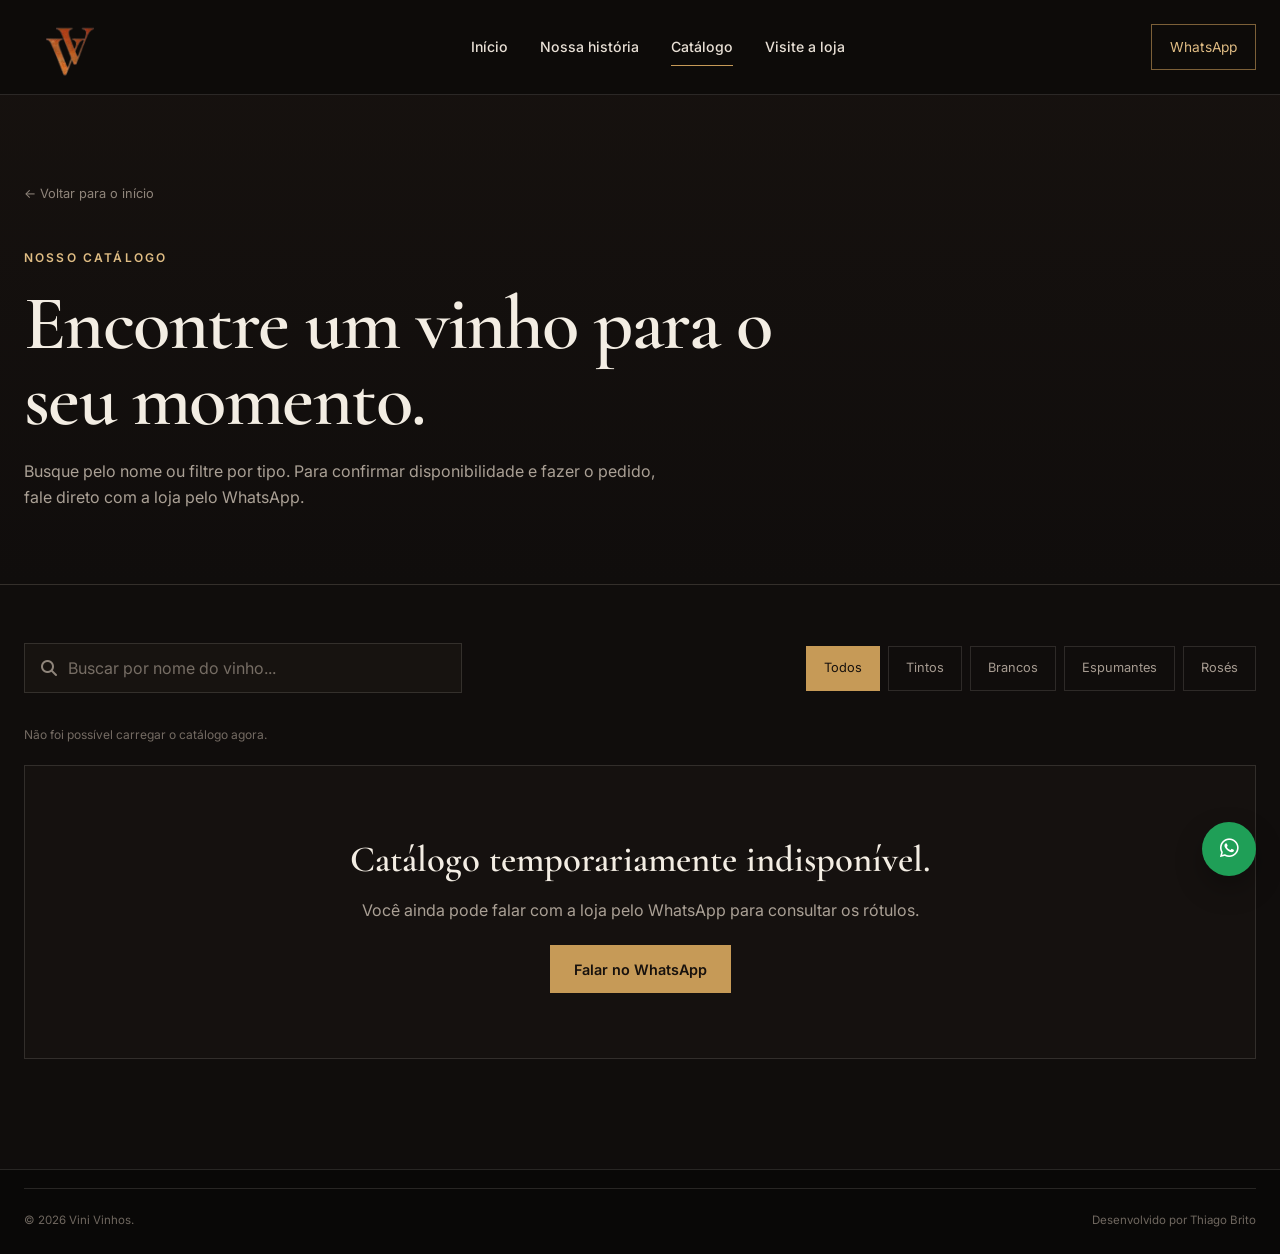
==== catalogo.html @ 3b27cb21 "Adiciona site e catalogo de vinhos" ====
<!DOCTYPE html>
  <html lang="pt-BR">
  <head>
    <meta charset="UTF-8">
    <meta name="viewport" content="width=device-width, initial-scale=1.0">
    <meta name="description" content="Catálogo de vinhos e espumantes da Vini Vinhos.">
    <title>Catálogo | Vini Vinhos</title>
    <link rel="icon" type="image/png" href="./img/logo.png">
    <link rel="preconnect" href="https://fonts.googleapis.com">
    <link rel="preconnect" href="https://fonts.gstatic.com" crossorigin>
    <link href="https://fonts.googleapis.com/css2?family=Cormorant+Garamond:wght@500;600;700&family=Inter:wght@400;500;600&display=swap" rel="stylesheet">
    <link rel="stylesheet" href="https://cdnjs.cloudflare.com/ajax/libs/font-awesome/6.5.0/css/all.min.css">
    <link rel="stylesheet" href="style.css">
  </head>
  <body class="catalog-page">
    <header class="site-header solid">
      <div class="nav-wrap">
        <a class="brand" href="index.html"><img src="./img/logo.png" alt="Vini Vinhos"></a>
        <button class="menu-toggle" type="button" aria-label="Abrir menu" aria-expanded="false"><span></span><span></span></button>
        <nav class="main-nav"><a href="index.html">Início</a><a href="index.html#historia">Nossa história</a><a class="active" href="catalogo.html">Catálogo</a><a href="index.html#loja">Visite a loja</a></nav>
        <a class="nav-cta" href="https://wa.me/5561981090715" target="_blank" rel="noopener">WhatsApp</a>
      </div>
    </header>

    <main>
      <section class="catalog-hero">
        <div class="container">
          <a class="back-link" href="index.html">← Voltar para o início</a>
          <p class="eyebrow">Nosso catálogo</p>
          <h1>Encontre um vinho para o seu momento.</h1>
          <p>Busque pelo nome ou filtre por tipo. Para confirmar disponibilidade e fazer o pedido, fale direto com a loja pelo WhatsApp.</p>
        </div>
      </section>

      <section class="catalog-section">
        <div class="container">
          <div class="catalog-toolbar">
            <label class="search-box" for="busca-vinho"><i class="fa-solid fa-magnifying-glass"></i><input id="busca-vinho" type="search" placeholder="Buscar por nome do vinho..." autocomplete="off"></label>
            <div class="filter-row" aria-label="Filtros do catálogo">
              <button class="filter-btn active" type="button" data-filter="todos">Todos</button>
              <button class="filter-btn" type="button" data-filter="tinto">Tintos</button>
              <button class="filter-btn" type="button" data-filter="branco">Brancos</button>
              <button class="filter-btn" type="button" data-filter="espumante">Espumantes</button>
              <button class="filter-btn" type="button" data-filter="rose">Rosés</button>
            </div>
          </div>

          <div class="catalog-meta"><span id="catalog-count">Carregando catálogo...</span></div>
          <div class="catalog-grid" id="catalogo" aria-live="polite"></div>
          <div class="catalog-empty" id="catalog-empty" hidden><h2>Nenhum rótulo encontrado.</h2><p>Tente outro nome ou escolha um filtro diferente.</p></div>
        </div>
      </section>
    </main>

    <footer class="footer compact"><div class="container footer-bottom"><span>© 2026 Vini Vinhos.</span><span>Desenvolvido por <a href="https://www.linkedin.com/in/thiago-da-costa-brito/" target="_blank" rel="noopener">Thiago Brito</a></span></div></footer>
    <a class="whatsapp-float" href="https://wa.me/5561981090715" target="_blank" rel="noopener" aria-label="WhatsApp"><i class="fa-brands fa-whatsapp"></i></a>
    <script src="script.js"></script>
  </body>
  </html>
---- style.css ----
:root {
  --bg: #0d0b0a;
  --bg-soft: #15110f;
  --surface: #1b1613;
  --surface-2: #231c18;
  --gold: #c69a57;
  --gold-light: #e0bd84;
  --wine: #551c29;
  --cream: #f3ede3;
  --muted: #aaa095;
  --line: rgba(243, 237, 227, .13);
  --white: #fff;
  --serif: "Cormorant Garamond", Georgia, serif;
  --sans: "Inter", Arial, sans-serif;
  --container: 1240px;
}

* { box-sizing: border-box; margin: 0; padding: 0; }
html { scroll-behavior: smooth; }
body { background: var(--bg); color: var(--cream); font-family: var(--sans); line-height: 1.6; overflow-x: hidden; }
body.menu-open { overflow: hidden; }
a { color: inherit; text-decoration: none; }
img { display: block; max-width: 100%; }
button, input { font: inherit; }
button { border: 0; }
.container { width: min(calc(100% - 48px), var(--container)); margin: 0 auto; }
.section { padding: 120px 0; }

.site-header { position: fixed; inset: 0 0 auto; z-index: 1000; border-bottom: 1px solid transparent; transition: .3s ease; }
.site-header.scrolled, .site-header.solid { background: rgba(13, 11, 10, .94); backdrop-filter: blur(14px); border-color: var(--line); }
.nav-wrap { width: min(calc(100% - 48px), var(--container)); min-height: 94px; margin: auto; display: grid; grid-template-columns: 140px 1fr auto; align-items: center; gap: 32px; }
.brand img { width: 92px; height: 68px; object-fit: contain; }
.main-nav { display: flex; justify-content: center; gap: 32px; }
.main-nav a { position: relative; color: #e8e0d5; font-size: .88rem; font-weight: 500; }
.main-nav a::after { content: ""; position: absolute; left: 0; right: 100%; bottom: -8px; height: 1px; background: var(--gold); transition: .25s ease; }
.main-nav a:hover::after, .main-nav a.active::after { right: 0; }
.nav-cta { border: 1px solid rgba(198,154,87,.6); padding: 11px 18px; color: var(--gold-light); font-size: .86rem; transition: .25s ease; }
.nav-cta:hover { background: var(--gold); color: #17110d; }
.menu-toggle { display: none; background: none; width: 34px; height: 34px; cursor: pointer; }
.menu-toggle span { display: block; width: 24px; height: 1px; margin: 7px auto; background: var(--cream); transition: .25s; }

.hero { position: relative; min-height: 100svh; display: flex; align-items: center; overflow: hidden; }
.hero-slides, .hero-slide, .hero-shade { position: absolute; inset: 0; width: 100%; height: 100%; }
.hero-slide { object-fit: cover; opacity: 0; transform: scale(1.02); transition: opacity 1.4s ease, transform 7s ease; }
.hero-slide.active { opacity: 1; transform: scale(1.07); }
.hero-shade { background: linear-gradient(90deg, rgba(8,7,6,.92) 0%, rgba(8,7,6,.72) 42%, rgba(8,7,6,.24) 72%, rgba(8,7,6,.5) 100%), linear-gradient(0deg, rgba(13,11,10,.92) 0%, transparent 35%); }
.hero-content { position: relative; z-index: 2; padding-top: 90px; }
.eyebrow { margin-bottom: 18px; color: var(--gold-light); font-size: .75rem; font-weight: 600; letter-spacing: .18em; text-transform: uppercase; }
.hero h1 { max-width: 820px; font-family: var(--serif); font-size: clamp(4rem, 7vw, 7.3rem); font-weight: 600; line-height: .92; letter-spacing: -.035em; }
.hero-copy { max-width: 640px; margin-top: 28px; color: #d2c9be; font-size: 1.05rem; }
.hero-actions { display: flex; flex-wrap: wrap; gap: 14px; margin-top: 38px; }
.button { display: inline-flex; align-items: center; justify-content: center; min-height: 48px; padding: 0 23px; border: 1px solid transparent; font-size: .9rem; font-weight: 600; transition: .25s ease; }
.button-primary { background: var(--gold); color: #17110d; }
.button-primary:hover { background: var(--gold-light); transform: translateY(-2px); }
.button-ghost { border-color: rgba(255,255,255,.36); color: #fff; }
.button-ghost:hover { border-color: var(--gold); color: var(--gold-light); }
.hero-note { position: absolute; z-index: 2; bottom: 28px; left: 50%; transform: translateX(-50%); width: min(calc(100% - 48px), var(--container)); display: flex; gap: 40px; color: #c7beb4; font-size: .72rem; text-transform: uppercase; letter-spacing: .12em; }
.hero-note span:not(:last-child)::after { content: ""; display: inline-block; width: 4px; height: 4px; margin-left: 40px; border-radius: 50%; background: var(--gold); vertical-align: middle; }

.intro { background: #100d0c; }
.intro-grid { display: grid; grid-template-columns: 1.02fr .98fr; gap: 84px; align-items: center; }
.intro-image { position: relative; }
.intro-image img { width: 100%; height: 620px; object-fit: cover; filter: saturate(.82) contrast(1.03); }
.image-caption { position: absolute; bottom: 0; right: -22px; writing-mode: vertical-rl; transform: rotate(180deg); color: #8f847a; font-size: .68rem; letter-spacing: .14em; text-transform: uppercase; }
.intro-copy h2, .section-heading h2, .experience-copy h2, .visit-copy h2, .catalog-hero h1 { font-family: var(--serif); font-weight: 600; letter-spacing: -.02em; line-height: 1; }
.intro-copy h2 { max-width: 560px; font-size: clamp(3.1rem, 5vw, 5.1rem); margin-bottom: 28px; }
.intro-copy > p:not(.eyebrow) { margin-top: 18px; color: var(--muted); }
.text-link { display: inline-flex; gap: 10px; align-items: center; margin-top: 28px; color: var(--gold-light); font-size: .87rem; font-weight: 600; }
.text-link span { transition: transform .2s; }
.text-link:hover span { transform: translateX(5px); }

.selection { background: var(--bg); }
.section-heading { display: flex; align-items: end; justify-content: space-between; gap: 40px; margin-bottom: 50px; }
.section-heading h2 { font-size: clamp(3rem, 4.5vw, 4.6rem); }
.section-heading .text-link { margin: 0 0 8px; }
.wine-grid { display: grid; grid-template-columns: repeat(4, 1fr); gap: 16px; }
.wine-card { background: #13100e; border: 1px solid var(--line); transition: .28s ease; }
.wine-card:hover { transform: translateY(-5px); border-color: rgba(198,154,87,.45); }
.wine-photo { height: 390px; display: flex; align-items: center; justify-content: center; padding: 28px; background: radial-gradient(circle at center, #2b211b 0%, #17120f 65%); }
.wine-photo img { max-width: 84%; max-height: 100%; object-fit: contain; filter: drop-shadow(0 20px 22px rgba(0,0,0,.35)); }
.wine-info { padding: 22px; border-top: 1px solid var(--line); }
.wine-info span, .catalog-type { display: block; min-height: 20px; color: #8f847b; font-size: .67rem; letter-spacing: .12em; text-transform: uppercase; }
.wine-info h3 { margin: 6px 0 12px; font-family: var(--serif); font-size: 1.8rem; font-weight: 600; }
.wine-info a { color: var(--gold-light); font-size: .78rem; font-weight: 600; }

.experience { background: #f0e8dd; color: #221b17; }
.experience-grid { display: grid; grid-template-columns: .8fr 1.2fr; gap: 80px; align-items: center; }
.experience .eyebrow { color: #8b6333; }
.experience-copy h2 { font-size: clamp(3.2rem, 5vw, 5rem); }
.experience-copy > p:not(.eyebrow) { margin-top: 24px; color: #655b53; }
.feature-list { margin-top: 38px; border-top: 1px solid rgba(34,27,23,.2); }
.feature-list div { display: grid; grid-template-columns: 58px 1fr; gap: 12px; padding: 18px 0; border-bottom: 1px solid rgba(34,27,23,.14); }
.feature-list strong { color: #8b6333; font-size: .74rem; }
.feature-list span { color: #4f4741; font-size: .9rem; }
.experience-images { position: relative; min-height: 620px; }
.image-large { width: 82%; height: 560px; object-fit: cover; margin-left: auto; }
.image-small { position: absolute; left: 0; bottom: 0; width: 42%; height: 280px; object-fit: cover; border: 10px solid #f0e8dd; }

.visit { background: #120f0d; }
.visit-grid { display: grid; grid-template-columns: .72fr 1.28fr; gap: 70px; align-items: center; }
.visit-copy h2 { font-size: clamp(3.2rem, 4.5vw, 4.8rem); }
.visit-copy > p:not(.eyebrow) { margin-top: 22px; color: var(--muted); }
.contact-lines { display: grid; gap: 10px; margin: 28px 0; }
.contact-lines a { color: #cfc6bb; font-size: .88rem; }
.contact-lines i { width: 22px; color: var(--gold); }
.map-card { overflow: hidden; border: 1px solid var(--line); }
.map-card iframe { display: block; width: 100%; height: 500px; border: 0; filter: grayscale(.75) contrast(1.05); }

.footer { padding: 70px 0 24px; background: #090807; border-top: 1px solid var(--line); }
.footer-grid { display: grid; grid-template-columns: 1.5fr .75fr .75fr; gap: 50px; padding-bottom: 60px; }
.footer-brand img { width: 100px; margin-bottom: 20px; }
.footer-brand p { max-width: 360px; color: #817970; font-size: .85rem; }
.footer h3 { margin-bottom: 14px; color: #cfc5ba; font-size: .72rem; text-transform: uppercase; letter-spacing: .14em; }
.footer-grid > div:not(.footer-brand) { display: flex; flex-direction: column; gap: 9px; }
.footer-grid a { color: #8c8379; font-size: .83rem; }
.footer a:hover { color: var(--gold-light); }
.footer-bottom { display: flex; justify-content: space-between; gap: 20px; padding-top: 22px; border-top: 1px solid var(--line); color: #6f675f; font-size: .72rem; }
.footer.compact { padding-top: 18px; }

.whatsapp-float { position: fixed; z-index: 900; right: 24px; bottom: 24px; width: 54px; height: 54px; border-radius: 50%; display: grid; place-items: center; background: #1f9f57; color: white; box-shadow: 0 12px 28px rgba(0,0,0,.28); font-size: 1.35rem; transition: .25s; }
.whatsapp-float:hover { transform: translateY(-3px) scale(1.03); }

.reveal { opacity: 0; transform: translateY(22px); transition: opacity .75s ease, transform .75s ease; }
.reveal.visible { opacity: 1; transform: none; }

/* catálogo */
.catalog-page { background: #100d0c; }
.catalog-hero { padding: 180px 0 74px; background: linear-gradient(180deg, #17120f 0%, #100d0c 100%); border-bottom: 1px solid var(--line); }
.back-link { display: inline-block; margin-bottom: 44px; color: #8f857b; font-size: .8rem; }
.catalog-hero h1 { max-width: 820px; font-size: clamp(3.7rem, 6vw, 6.2rem); }
.catalog-hero > .container > p:last-child { max-width: 650px; margin-top: 20px; color: var(--muted); }
.catalog-section { padding: 58px 0 110px; }
.catalog-toolbar { display: grid; grid-template-columns: minmax(270px, .85fr) 1.5fr; gap: 20px; align-items: center; }
.search-box { height: 50px; padding: 0 16px; display: flex; align-items: center; gap: 11px; border: 1px solid var(--line); background: #171310; color: #8f857b; }
.search-box:focus-within { border-color: rgba(198,154,87,.6); }
.search-box input { width: 100%; border: 0; outline: 0; background: transparent; color: var(--cream); }
.search-box input::placeholder { color: #766d64; }
.filter-row { display: flex; justify-content: flex-end; gap: 8px; flex-wrap: wrap; }
.filter-btn { padding: 11px 17px; border: 1px solid var(--line); background: transparent; color: #a69b91; cursor: pointer; transition: .2s; font-size: .8rem; }
.filter-btn:hover, .filter-btn.active { border-color: var(--gold); background: var(--gold); color: #17110d; }
.catalog-meta { margin: 32px 0 20px; color: #746b63; font-size: .75rem; }
.catalog-grid { display: grid; grid-template-columns: repeat(4, 1fr); gap: 14px; }
.catalog-card { border: 1px solid var(--line); background: #15110f; min-width: 0; transition: .25s ease; }
.catalog-card:hover { border-color: rgba(198,154,87,.4); transform: translateY(-3px); }
.catalog-card-image { height: 330px; display: flex; align-items: center; justify-content: center; padding: 24px; background: radial-gradient(circle, #292019 0%, #17120f 65%); overflow: hidden; }
.catalog-card-image img { max-width: 86%; max-height: 100%; object-fit: contain; filter: drop-shadow(0 16px 18px rgba(0,0,0,.32)); transition: transform .3s; }
.catalog-card:hover .catalog-card-image img { transform: scale(1.025); }
.catalog-card-content { padding: 18px; border-top: 1px solid var(--line); }
.catalog-card-content h2 { min-height: 52px; margin: 6px 0 18px; font-family: var(--serif); font-size: 1.65rem; line-height: 1.05; font-weight: 600; }
.catalog-card-bottom { display: flex; align-items: center; justify-content: space-between; gap: 12px; }
.catalog-card-bottom strong { color: var(--gold-light); font-size: .93rem; }
.catalog-card-bottom a { display: inline-flex; align-items: center; gap: 7px; padding: 8px 10px; border: 1px solid rgba(198,154,87,.36); color: #cab797; font-size: .75rem; }
.catalog-card-bottom a:hover { background: var(--gold); color: #17110d; }
.catalog-empty, .catalog-error { grid-column: 1 / -1; padding: 65px 30px; border: 1px solid var(--line); text-align: center; background: #15110f; }
.catalog-empty h2, .catalog-error h2 { font-family: var(--serif); font-size: 2.3rem; font-weight: 600; }
.catalog-empty p, .catalog-error p { margin: 8px auto 22px; color: var(--muted); }

@media (max-width: 1020px) {
  .nav-wrap { grid-template-columns: 1fr auto auto; }
  .main-nav { position: fixed; inset: 94px 0 auto; display: none; flex-direction: column; align-items: flex-start; gap: 0; padding: 24px; background: #100d0c; border-bottom: 1px solid var(--line); }
  .main-nav.open { display: flex; }
  .main-nav a { width: 100%; padding: 14px 0; border-bottom: 1px solid var(--line); font-size: 1rem; }
  .main-nav a::after { display: none; }
  .menu-toggle { display: block; order: 2; }
  .nav-cta { order: 3; }
  .intro-grid, .experience-grid, .visit-grid { gap: 45px; }
  .wine-grid, .catalog-grid { grid-template-columns: repeat(2, 1fr); }
  .catalog-toolbar { grid-template-columns: 1fr; }
  .filter-row { justify-content: flex-start; }
}

@media (max-width: 760px) {
  .container, .nav-wrap { width: min(calc(100% - 30px), var(--container)); }
  .section { padding: 82px 0; }
  .nav-wrap { min-height: 80px; grid-template-columns: 1fr auto; }
  .brand img { width: 78px; height: 58px; }
  .nav-cta { display: none; }
  .main-nav { top: 80px; }
  .hero-content { padding-top: 100px; }
  .hero h1 { font-size: clamp(3.4rem, 15vw, 5rem); }
  .hero-note { display: none; }
  .hero-shade { background: linear-gradient(90deg, rgba(8,7,6,.9), rgba(8,7,6,.58)), linear-gradient(0deg, rgba(13,11,10,.95), transparent 45%); }
  .intro-grid, .experience-grid, .visit-grid { grid-template-columns: 1fr; }
  .intro-image img { height: 430px; }
  .image-caption { display: none; }
  .intro-copy h2, .experience-copy h2, .visit-copy h2 { font-size: clamp(3rem, 12vw, 4rem); }
  .section-heading { align-items: flex-start; flex-direction: column; }
  .section-heading .text-link { margin-top: -20px; }
  .wine-photo { height: 330px; }
  .experience-images { min-height: 470px; }
  .image-large { height: 430px; width: 88%; }
  .image-small { height: 200px; }
  .footer-grid { grid-template-columns: 1fr 1fr; }
  .footer-brand { grid-column: 1 / -1; }
  .footer-bottom { flex-direction: column; }
  .catalog-hero { padding-top: 140px; }
  .catalog-card-image { height: 300px; }
}

@media (max-width: 520px) {
  .hero-actions { flex-direction: column; align-items: stretch; }
  .button { width: 100%; }
  .wine-grid, .catalog-grid { grid-template-columns: 1fr; }
  .wine-photo, .catalog-card-image { height: 360px; }
  .filter-row { display: grid; grid-template-columns: repeat(2, 1fr); }
  .filter-btn:first-child { grid-column: 1 / -1; }
  .catalog-card-content h2 { min-height: 0; }
}

@media (prefers-reduced-motion: reduce) {
  *, *::before, *::after { scroll-behavior: auto !important; transition-duration: .01ms !important; animation-duration: .01ms !important; }
}
/* =========================================================
   INFORMAÇÕES DOS CARDS DO CATÁLOGO
========================================================= */

.catalog-card-content {
  display: flex;
  flex-direction: column;
  flex: 1;

  padding: 28px;
}


.catalog-card-country {
  display: block;

  margin-bottom: 12px;

  font-family: "Inter", sans-serif;

  font-size: 11px;
  font-weight: 500;

  letter-spacing: 0.16em;
  text-transform: uppercase;

  color: #a99073;
}


.catalog-card-title {
  margin: 0;

  font-family: "Cormorant Garamond", serif;

  font-size: 32px;
  font-weight: 600;

  line-height: 1.05;

  color: #f5f0e9;
}


/* =========================================================
   Uva / Safra / Tipo / Região
========================================================= */

.catalog-wine-details {
  display: grid;

  grid-template-columns:
    repeat(2, minmax(0, 1fr));

  gap: 18px 22px;

  margin: 24px 0;

  padding: 20px 0;

  border-top:
    1px solid rgba(255, 255, 255, 0.08);

  border-bottom:
    1px solid rgba(255, 255, 255, 0.08);
}


.catalog-wine-detail {
  display: flex;
  flex-direction: column;

  min-width: 0;

  gap: 6px;
}


.catalog-wine-detail span {
  font-family: "Inter", sans-serif;

  font-size: 10px;
  font-weight: 500;

  line-height: 1;

  letter-spacing: 0.15em;
  text-transform: uppercase;

  color: #a99073;
}


.catalog-wine-detail strong {
  font-family: "Inter", sans-serif;

  font-size: 14px;
  font-weight: 600;

  line-height: 1.4;

  color: #f4efe8;

  overflow-wrap: anywhere;
}


/* =========================================================
   PREÇO
========================================================= */

.catalog-card-price {
  margin-bottom: 20px;

  font-family: "Cormorant Garamond", serif;

  font-size: 25px;
  font-weight: 600;

  color: #f0b75e;
}


/* =========================================================
   WHATSAPP
========================================================= */

.catalog-card-whatsapp {
  display: inline-flex;

  align-items: center;
  justify-content: center;

  gap: 9px;

  width: 100%;

  margin-top: auto;

  padding: 13px 18px;

  border:
    1px solid rgba(240, 183, 94, 0.45);

  font-family: "Inter", sans-serif;

  font-size: 12px;
  font-weight: 600;

  text-decoration: none;

  color: #f0b75e;

  transition:
    background-color 0.25s ease,
    color 0.25s ease,
    border-color 0.25s ease;
}


.catalog-card-whatsapp:hover {
  background: #f0b75e;

  border-color: #f0b75e;

  color: #100d0b;
}


/* =========================================================
   RESPONSIVO
========================================================= */

@media (max-width: 520px) {

  .catalog-card-content {
    padding: 22px;
  }


  .catalog-card-title {
    font-size: 28px;
  }


  .catalog-wine-details {
    gap: 16px;
  }


  .catalog-wine-detail strong {
    font-size: 13px;
  }

}
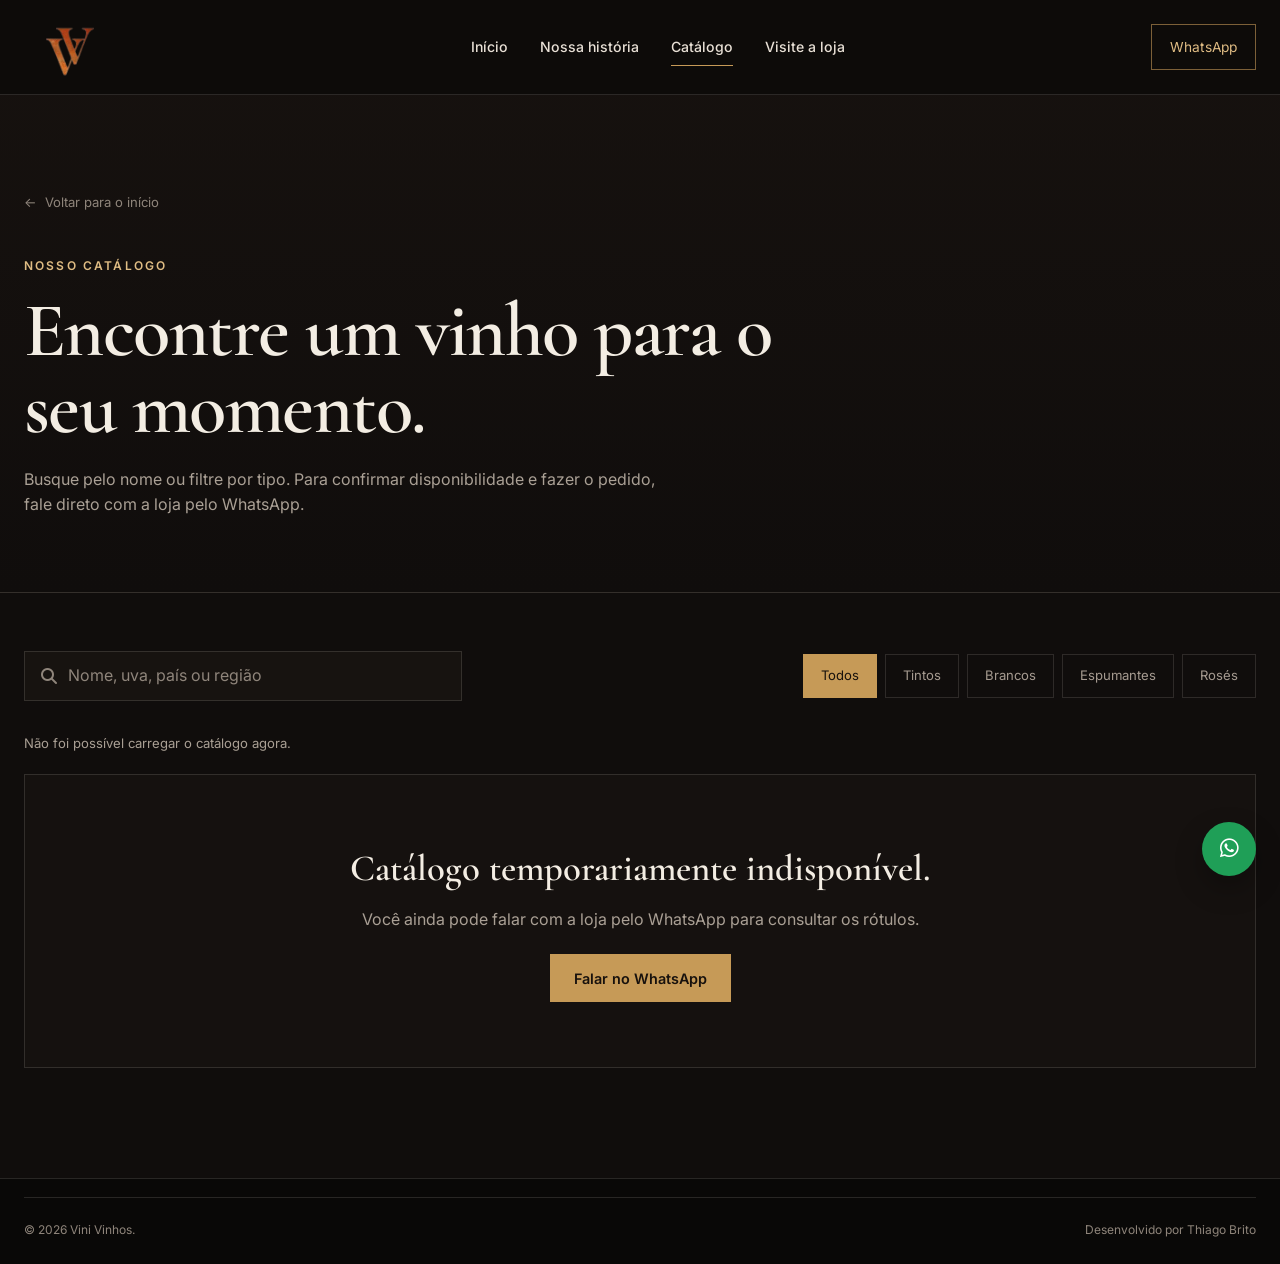
==== commit 9b071db7: "Adiciona painel admin e destaques pelos vinhos mais clicados - Painel admin (admin.html) que grava n" ====
--- a/catalogo.html
+++ b/catalogo.html
@@ -9,7 +9,7 @@
     <link rel="preconnect" href="https://fonts.googleapis.com">
     <link rel="preconnect" href="https://fonts.gstatic.com" crossorigin>
     <link href="https://fonts.googleapis.com/css2?family=Cormorant+Garamond:wght@500;600;700&family=Inter:wght@400;500;600&display=swap" rel="stylesheet">
-    <link rel="stylesheet" href="https://cdnjs.cloudflare.com/ajax/libs/font-awesome/6.5.0/css/all.min.css">
+    <link rel="stylesheet" href="https://cdnjs.cloudflare.com/ajax/libs/font-awesome/6.5.0/css/all.min.css" media="print" onload="this.media='all'">
     <link rel="stylesheet" href="style.css">
   </head>
   <body class="catalog-page">
@@ -17,7 +17,7 @@
       <div class="nav-wrap">
         <a class="brand" href="index.html"><img src="./img/logo.png" alt="Vini Vinhos"></a>
         <button class="menu-toggle" type="button" aria-label="Abrir menu" aria-expanded="false"><span></span><span></span></button>
-        <nav class="main-nav"><a href="index.html">Início</a><a href="index.html#historia">Nossa história</a><a class="active" href="catalogo.html">Catálogo</a><a href="index.html#loja">Visite a loja</a></nav>
+        <nav class="main-nav" aria-label="Navegação principal"><a href="index.html">Início</a><a href="index.html#historia">Nossa história</a><a class="active" href="catalogo.html">Catálogo</a><a href="index.html#loja">Visite a loja</a></nav>
         <a class="nav-cta" href="https://wa.me/5561981090715" target="_blank" rel="noopener">WhatsApp</a>
       </div>
     </header>
@@ -25,7 +25,7 @@
     <main>
       <section class="catalog-hero">
         <div class="container">
-          <a class="back-link" href="index.html">← Voltar para o início</a>
+          <a class="back-link" href="index.html"><span aria-hidden="true">←</span> Voltar para o início</a>
           <p class="eyebrow">Nosso catálogo</p>
           <h1>Encontre um vinho para o seu momento.</h1>
           <p>Busque pelo nome ou filtre por tipo. Para confirmar disponibilidade e fazer o pedido, fale direto com a loja pelo WhatsApp.</p>
@@ -35,25 +35,25 @@
       <section class="catalog-section">
         <div class="container">
           <div class="catalog-toolbar">
-            <label class="search-box" for="busca-vinho"><i class="fa-solid fa-magnifying-glass"></i><input id="busca-vinho" type="search" placeholder="Buscar por nome do vinho..." autocomplete="off"></label>
-            <div class="filter-row" aria-label="Filtros do catálogo">
-              <button class="filter-btn active" type="button" data-filter="todos">Todos</button>
-              <button class="filter-btn" type="button" data-filter="tinto">Tintos</button>
-              <button class="filter-btn" type="button" data-filter="branco">Brancos</button>
-              <button class="filter-btn" type="button" data-filter="espumante">Espumantes</button>
-              <button class="filter-btn" type="button" data-filter="rose">Rosés</button>
+            <label class="search-box" for="busca-vinho"><span class="sr-only">Buscar vinho</span><i class="fa-solid fa-magnifying-glass" aria-hidden="true"></i><input id="busca-vinho" type="search" placeholder="Nome, uva, país ou região" autocomplete="off"></label>
+            <div class="filter-row" role="group" aria-label="Filtrar por tipo">
+              <button class="filter-btn active" type="button" data-filter="todos" aria-pressed="true">Todos</button>
+              <button class="filter-btn" type="button" data-filter="tinto" aria-pressed="false">Tintos</button>
+              <button class="filter-btn" type="button" data-filter="branco" aria-pressed="false">Brancos</button>
+              <button class="filter-btn" type="button" data-filter="espumante" aria-pressed="false">Espumantes</button>
+              <button class="filter-btn" type="button" data-filter="rose" aria-pressed="false">Rosés</button>
             </div>
           </div>
 
-          <div class="catalog-meta"><span id="catalog-count">Carregando catálogo...</span></div>
-          <div class="catalog-grid" id="catalogo" aria-live="polite"></div>
+          <div class="catalog-meta"><span id="catalog-count" role="status">Carregando catálogo...</span></div>
+          <div class="catalog-grid" id="catalogo" aria-busy="true"></div>
           <div class="catalog-empty" id="catalog-empty" hidden><h2>Nenhum rótulo encontrado.</h2><p>Tente outro nome ou escolha um filtro diferente.</p></div>
         </div>
       </section>
     </main>
 
     <footer class="footer compact"><div class="container footer-bottom"><span>© 2026 Vini Vinhos.</span><span>Desenvolvido por <a href="https://www.linkedin.com/in/thiago-da-costa-brito/" target="_blank" rel="noopener">Thiago Brito</a></span></div></footer>
-    <a class="whatsapp-float" href="https://wa.me/5561981090715" target="_blank" rel="noopener" aria-label="WhatsApp"><i class="fa-brands fa-whatsapp"></i></a>
+    <a class="whatsapp-float" href="https://wa.me/5561981090715" target="_blank" rel="noopener" aria-label="Falar com a Vini Vinhos no WhatsApp"><i class="fa-brands fa-whatsapp" aria-hidden="true"></i></a>
     <script src="script.js"></script>
   </body>
   </html>
--- a/style.css
+++ b/style.css
@@ -8,6 +8,12 @@
   --wine: #551c29;
   --cream: #f3ede3;
   --muted: #aaa095;
+  --subtle: #8f857b;
+  --card: #15110f;
+  --ink: #17110d;
+  --paper: #f0e8dd;
+  --paper-ink: #221b17;
+  --paper-accent: #7d5729;
   --line: rgba(243, 237, 227, .13);
   --white: #fff;
   --serif: "Cormorant Garamond", Georgia, serif;
@@ -23,6 +29,9 @@
 img { display: block; max-width: 100%; }
 button, input { font: inherit; }
 button { border: 0; }
+:focus-visible { outline: 2px solid var(--gold-light); outline-offset: 3px; }
+.experience :focus-visible { outline-color: var(--paper-accent); }
+.sr-only { position: absolute; width: 1px; height: 1px; padding: 0; margin: -1px; overflow: hidden; clip: rect(0 0 0 0); white-space: nowrap; border: 0; }
 .container { width: min(calc(100% - 48px), var(--container)); margin: 0 auto; }
 .section { padding: 120px 0; }
 
@@ -35,8 +44,8 @@
 .main-nav a::after { content: ""; position: absolute; left: 0; right: 100%; bottom: -8px; height: 1px; background: var(--gold); transition: .25s ease; }
 .main-nav a:hover::after, .main-nav a.active::after { right: 0; }
 .nav-cta { border: 1px solid rgba(198,154,87,.6); padding: 11px 18px; color: var(--gold-light); font-size: .86rem; transition: .25s ease; }
-.nav-cta:hover { background: var(--gold); color: #17110d; }
-.menu-toggle { display: none; background: none; width: 34px; height: 34px; cursor: pointer; }
+.nav-cta:hover { background: var(--gold); color: var(--ink); }
+.menu-toggle { display: none; background: none; width: 44px; height: 44px; cursor: pointer; }
 .menu-toggle span { display: block; width: 24px; height: 1px; margin: 7px auto; background: var(--cream); transition: .25s; }
 
 .hero { position: relative; min-height: 100svh; display: flex; align-items: center; overflow: hidden; }
@@ -50,18 +59,18 @@
 .hero-copy { max-width: 640px; margin-top: 28px; color: #d2c9be; font-size: 1.05rem; }
 .hero-actions { display: flex; flex-wrap: wrap; gap: 14px; margin-top: 38px; }
 .button { display: inline-flex; align-items: center; justify-content: center; min-height: 48px; padding: 0 23px; border: 1px solid transparent; font-size: .9rem; font-weight: 600; transition: .25s ease; }
-.button-primary { background: var(--gold); color: #17110d; }
+.button-primary { background: var(--gold); color: var(--ink); }
 .button-primary:hover { background: var(--gold-light); transform: translateY(-2px); }
 .button-ghost { border-color: rgba(255,255,255,.36); color: #fff; }
 .button-ghost:hover { border-color: var(--gold); color: var(--gold-light); }
-.hero-note { position: absolute; z-index: 2; bottom: 28px; left: 50%; transform: translateX(-50%); width: min(calc(100% - 48px), var(--container)); display: flex; gap: 40px; color: #c7beb4; font-size: .72rem; text-transform: uppercase; letter-spacing: .12em; }
+.hero-note { position: absolute; z-index: 2; bottom: 28px; left: 50%; transform: translateX(-50%); width: min(calc(100% - 48px), var(--container)); display: flex; gap: 40px; color: #c7beb4; font-size: .75rem; text-transform: uppercase; letter-spacing: .12em; }
 .hero-note span:not(:last-child)::after { content: ""; display: inline-block; width: 4px; height: 4px; margin-left: 40px; border-radius: 50%; background: var(--gold); vertical-align: middle; }
 
 .intro { background: #100d0c; }
 .intro-grid { display: grid; grid-template-columns: 1.02fr .98fr; gap: 84px; align-items: center; }
 .intro-image { position: relative; }
 .intro-image img { width: 100%; height: 620px; object-fit: cover; filter: saturate(.82) contrast(1.03); }
-.image-caption { position: absolute; bottom: 0; right: -22px; writing-mode: vertical-rl; transform: rotate(180deg); color: #8f847a; font-size: .68rem; letter-spacing: .14em; text-transform: uppercase; }
+.image-caption { position: absolute; bottom: 0; right: -22px; writing-mode: vertical-rl; transform: rotate(180deg); color: var(--subtle); font-size: .75rem; letter-spacing: .14em; text-transform: uppercase; }
 .intro-copy h2, .section-heading h2, .experience-copy h2, .visit-copy h2, .catalog-hero h1 { font-family: var(--serif); font-weight: 600; letter-spacing: -.02em; line-height: 1; }
 .intro-copy h2 { max-width: 560px; font-size: clamp(3.1rem, 5vw, 5.1rem); margin-bottom: 28px; }
 .intro-copy > p:not(.eyebrow) { margin-top: 18px; color: var(--muted); }
@@ -74,34 +83,42 @@
 .section-heading h2 { font-size: clamp(3rem, 4.5vw, 4.6rem); }
 .section-heading .text-link { margin: 0 0 8px; }
 .wine-grid { display: grid; grid-template-columns: repeat(4, 1fr); gap: 16px; }
-.wine-card { background: #13100e; border: 1px solid var(--line); transition: .28s ease; }
-.wine-card:hover { transform: translateY(-5px); border-color: rgba(198,154,87,.45); }
+.wine-card { display: flex; flex-direction: column; background: var(--card); border: 1px solid var(--line); transition: .28s ease; }
+.wine-card:not(.is-skeleton):hover { transform: translateY(-5px); border-color: rgba(198,154,87,.45); }
 .wine-photo { height: 390px; display: flex; align-items: center; justify-content: center; padding: 28px; background: radial-gradient(circle at center, #2b211b 0%, #17120f 65%); }
 .wine-photo img { max-width: 84%; max-height: 100%; object-fit: contain; filter: drop-shadow(0 20px 22px rgba(0,0,0,.35)); }
-.wine-info { padding: 22px; border-top: 1px solid var(--line); }
-.wine-info span, .catalog-type { display: block; min-height: 20px; color: #8f847b; font-size: .67rem; letter-spacing: .12em; text-transform: uppercase; }
-.wine-info h3 { margin: 6px 0 12px; font-family: var(--serif); font-size: 1.8rem; font-weight: 600; }
-.wine-info a { color: var(--gold-light); font-size: .78rem; font-weight: 600; }
-
-.experience { background: #f0e8dd; color: #221b17; }
+.wine-info { display: flex; flex: 1; flex-direction: column; padding: 22px; border-top: 1px solid var(--line); }
+.wine-category, .catalog-type { display: block; min-height: 20px; color: var(--subtle); font-size: .75rem; letter-spacing: .12em; text-transform: uppercase; }
+.wine-info h3 { margin: 6px 0 0; font-family: var(--serif); font-size: 1.8rem; font-weight: 600; line-height: 1.1; }
+.wine-link { display: inline-flex; align-items: center; gap: 8px; min-height: 44px; margin-top: auto; color: var(--gold-light); font-size: .82rem; font-weight: 600; }
+.wine-link span { transition: transform .2s; }
+.wine-link:hover span { transform: translateX(4px); }
+
+/* Uva / Safra / Tipo / Região — mesmo bloco na home e no catálogo */
+.wine-details, .catalog-wine-details { display: grid; grid-template-columns: repeat(2, minmax(0, 1fr)); gap: 16px 20px; margin: 20px 0; padding: 18px 0; border-top: 1px solid var(--line); border-bottom: 1px solid var(--line); }
+.wine-detail, .catalog-wine-detail { display: flex; flex-direction: column; gap: 6px; min-width: 0; }
+.wine-detail span, .catalog-wine-detail span { color: var(--subtle); font-size: .75rem; font-weight: 500; line-height: 1; letter-spacing: .12em; text-transform: uppercase; }
+.wine-detail strong, .catalog-wine-detail strong { color: var(--cream); font-size: .875rem; font-weight: 600; line-height: 1.4; overflow-wrap: anywhere; }
+
+.experience { background: var(--paper); color: var(--paper-ink); }
 .experience-grid { display: grid; grid-template-columns: .8fr 1.2fr; gap: 80px; align-items: center; }
-.experience .eyebrow { color: #8b6333; }
+.experience .eyebrow { color: var(--paper-accent); }
 .experience-copy h2 { font-size: clamp(3.2rem, 5vw, 5rem); }
 .experience-copy > p:not(.eyebrow) { margin-top: 24px; color: #655b53; }
 .feature-list { margin-top: 38px; border-top: 1px solid rgba(34,27,23,.2); }
 .feature-list div { display: grid; grid-template-columns: 58px 1fr; gap: 12px; padding: 18px 0; border-bottom: 1px solid rgba(34,27,23,.14); }
-.feature-list strong { color: #8b6333; font-size: .74rem; }
+.feature-list strong { color: var(--paper-accent); font-size: .75rem; }
 .feature-list span { color: #4f4741; font-size: .9rem; }
 .experience-images { position: relative; min-height: 620px; }
 .image-large { width: 82%; height: 560px; object-fit: cover; margin-left: auto; }
-.image-small { position: absolute; left: 0; bottom: 0; width: 42%; height: 280px; object-fit: cover; border: 10px solid #f0e8dd; }
+.image-small { position: absolute; left: 0; bottom: 0; width: 42%; height: 280px; object-fit: cover; border: 10px solid var(--paper); }
 
 .visit { background: #120f0d; }
 .visit-grid { display: grid; grid-template-columns: .72fr 1.28fr; gap: 70px; align-items: center; }
 .visit-copy h2 { font-size: clamp(3.2rem, 4.5vw, 4.8rem); }
 .visit-copy > p:not(.eyebrow) { margin-top: 22px; color: var(--muted); }
-.contact-lines { display: grid; gap: 10px; margin: 28px 0; }
-.contact-lines a { color: #cfc6bb; font-size: .88rem; }
+.contact-lines { display: grid; gap: 0; margin: 20px 0 24px; }
+.contact-lines a { display: inline-flex; align-items: center; min-height: 44px; color: #cfc6bb; font-size: .88rem; }
 .contact-lines i { width: 22px; color: var(--gold); }
 .map-card { overflow: hidden; border: 1px solid var(--line); }
 .map-card iframe { display: block; width: 100%; height: 500px; border: 0; filter: grayscale(.75) contrast(1.05); }
@@ -110,11 +127,11 @@
 .footer-grid { display: grid; grid-template-columns: 1.5fr .75fr .75fr; gap: 50px; padding-bottom: 60px; }
 .footer-brand img { width: 100px; margin-bottom: 20px; }
 .footer-brand p { max-width: 360px; color: #817970; font-size: .85rem; }
-.footer h3 { margin-bottom: 14px; color: #cfc5ba; font-size: .72rem; text-transform: uppercase; letter-spacing: .14em; }
-.footer-grid > div:not(.footer-brand) { display: flex; flex-direction: column; gap: 9px; }
-.footer-grid a { color: #8c8379; font-size: .83rem; }
+.footer h3 { margin-bottom: 8px; color: #cfc5ba; font-size: .75rem; text-transform: uppercase; letter-spacing: .14em; }
+.footer-grid > div:not(.footer-brand) { display: flex; flex-direction: column; align-items: flex-start; }
+.footer-grid a { padding: 8px 0; color: var(--subtle); font-size: .875rem; }
 .footer a:hover { color: var(--gold-light); }
-.footer-bottom { display: flex; justify-content: space-between; gap: 20px; padding-top: 22px; border-top: 1px solid var(--line); color: #6f675f; font-size: .72rem; }
+.footer-bottom { display: flex; justify-content: space-between; gap: 20px; padding-top: 22px; border-top: 1px solid var(--line); color: var(--subtle); font-size: .75rem; }
 .footer.compact { padding-top: 18px; }
 
 .whatsapp-float { position: fixed; z-index: 900; right: 24px; bottom: 24px; width: 54px; height: 54px; border-radius: 50%; display: grid; place-items: center; background: #1f9f57; color: white; box-shadow: 0 12px 28px rgba(0,0,0,.28); font-size: 1.35rem; transition: .25s; }
@@ -126,34 +143,46 @@
 /* catálogo */
 .catalog-page { background: #100d0c; }
 .catalog-hero { padding: 180px 0 74px; background: linear-gradient(180deg, #17120f 0%, #100d0c 100%); border-bottom: 1px solid var(--line); }
-.back-link { display: inline-block; margin-bottom: 44px; color: #8f857b; font-size: .8rem; }
+.back-link { display: inline-flex; align-items: center; gap: 8px; min-height: 44px; margin-bottom: 32px; color: var(--subtle); font-size: .82rem; }
+.back-link:hover { color: var(--gold-light); }
 .catalog-hero h1 { max-width: 820px; font-size: clamp(3.7rem, 6vw, 6.2rem); }
 .catalog-hero > .container > p:last-child { max-width: 650px; margin-top: 20px; color: var(--muted); }
 .catalog-section { padding: 58px 0 110px; }
 .catalog-toolbar { display: grid; grid-template-columns: minmax(270px, .85fr) 1.5fr; gap: 20px; align-items: center; }
-.search-box { height: 50px; padding: 0 16px; display: flex; align-items: center; gap: 11px; border: 1px solid var(--line); background: #171310; color: #8f857b; }
-.search-box:focus-within { border-color: rgba(198,154,87,.6); }
+.search-box { height: 50px; padding: 0 16px; display: flex; align-items: center; gap: 11px; border: 1px solid var(--line); background: #171310; color: var(--subtle); cursor: text; }
+.search-box:focus-within { border-color: var(--gold); box-shadow: 0 0 0 1px var(--gold); }
 .search-box input { width: 100%; border: 0; outline: 0; background: transparent; color: var(--cream); }
-.search-box input::placeholder { color: #766d64; }
+.search-box input::placeholder { color: var(--subtle); }
 .filter-row { display: flex; justify-content: flex-end; gap: 8px; flex-wrap: wrap; }
-.filter-btn { padding: 11px 17px; border: 1px solid var(--line); background: transparent; color: #a69b91; cursor: pointer; transition: .2s; font-size: .8rem; }
-.filter-btn:hover, .filter-btn.active { border-color: var(--gold); background: var(--gold); color: #17110d; }
-.catalog-meta { margin: 32px 0 20px; color: #746b63; font-size: .75rem; }
+.filter-btn { min-height: 44px; padding: 0 17px; border: 1px solid var(--line); background: transparent; color: #a69b91; cursor: pointer; transition: .2s; font-size: .82rem; }
+.filter-btn:hover { border-color: var(--gold); color: var(--gold-light); }
+.filter-btn.active { border-color: var(--gold); background: var(--gold); color: var(--ink); }
+.catalog-meta { margin: 32px 0 20px; color: var(--muted); font-size: .82rem; }
 .catalog-grid { display: grid; grid-template-columns: repeat(4, 1fr); gap: 14px; }
-.catalog-card { border: 1px solid var(--line); background: #15110f; min-width: 0; transition: .25s ease; }
+.catalog-card { display: flex; flex-direction: column; min-width: 0; border: 1px solid var(--line); background: var(--card); transition: .25s ease; }
 .catalog-card:hover { border-color: rgba(198,154,87,.4); transform: translateY(-3px); }
 .catalog-card-image { height: 330px; display: flex; align-items: center; justify-content: center; padding: 24px; background: radial-gradient(circle, #292019 0%, #17120f 65%); overflow: hidden; }
 .catalog-card-image img { max-width: 86%; max-height: 100%; object-fit: contain; filter: drop-shadow(0 16px 18px rgba(0,0,0,.32)); transition: transform .3s; }
 .catalog-card:hover .catalog-card-image img { transform: scale(1.025); }
-.catalog-card-content { padding: 18px; border-top: 1px solid var(--line); }
-.catalog-card-content h2 { min-height: 52px; margin: 6px 0 18px; font-family: var(--serif); font-size: 1.65rem; line-height: 1.05; font-weight: 600; }
-.catalog-card-bottom { display: flex; align-items: center; justify-content: space-between; gap: 12px; }
-.catalog-card-bottom strong { color: var(--gold-light); font-size: .93rem; }
-.catalog-card-bottom a { display: inline-flex; align-items: center; gap: 7px; padding: 8px 10px; border: 1px solid rgba(198,154,87,.36); color: #cab797; font-size: .75rem; }
-.catalog-card-bottom a:hover { background: var(--gold); color: #17110d; }
-.catalog-empty, .catalog-error { grid-column: 1 / -1; padding: 65px 30px; border: 1px solid var(--line); text-align: center; background: #15110f; }
+.catalog-card-content { display: flex; flex: 1; flex-direction: column; padding: 22px; border-top: 1px solid var(--line); }
+.catalog-card-content h2 { margin: 6px 0 0; font-family: var(--serif); font-size: 1.75rem; line-height: 1.05; font-weight: 600; }
+.catalog-card-bottom { display: flex; align-items: center; justify-content: space-between; gap: 12px; margin-top: auto; }
+.catalog-card-bottom strong { color: var(--gold-light); font-family: var(--serif); font-size: 1.4rem; font-weight: 600; }
+.catalog-card-bottom a { display: inline-flex; align-items: center; gap: 8px; min-height: 44px; padding: 0 16px; border: 1px solid rgba(198,154,87,.45); color: var(--gold-light); font-size: .82rem; font-weight: 600; transition: .2s; }
+.catalog-card-bottom a:hover { background: var(--gold); border-color: var(--gold); color: var(--ink); }
+.catalog-empty, .catalog-error { grid-column: 1 / -1; padding: 65px 30px; border: 1px solid var(--line); text-align: center; background: var(--card); }
 .catalog-empty h2, .catalog-error h2 { font-family: var(--serif); font-size: 2.3rem; font-weight: 600; }
 .catalog-empty p, .catalog-error p { margin: 8px auto 22px; color: var(--muted); }
+
+/* esqueleto enquanto a planilha carrega (home e catálogo) */
+.is-skeleton { pointer-events: none; }
+.is-skeleton .wine-photo, .is-skeleton .catalog-card-image { background: #1a1512; }
+.is-skeleton .wine-info span, .is-skeleton .catalog-card-content span { display: block; min-height: 0; height: 12px; margin-bottom: 14px; background: #221b17; }
+.is-skeleton .wine-info span:nth-child(1), .is-skeleton .catalog-card-content span:nth-child(1) { width: 40%; }
+.is-skeleton .wine-info span:nth-child(2), .is-skeleton .catalog-card-content span:nth-child(2) { width: 75%; height: 26px; }
+.is-skeleton .wine-info span:nth-child(3), .is-skeleton .catalog-card-content span:nth-child(3) { width: 55%; margin-top: 30px; }
+.is-skeleton .wine-photo, .is-skeleton .catalog-card-image, .is-skeleton .wine-info span, .is-skeleton .catalog-card-content span { animation: skeleton-pulse 1.4s ease-in-out infinite; }
+@keyframes skeleton-pulse { 50% { opacity: .5; } }
 
 @media (max-width: 1020px) {
   .nav-wrap { grid-template-columns: 1fr auto auto; }
@@ -204,204 +233,9 @@
   .wine-photo, .catalog-card-image { height: 360px; }
   .filter-row { display: grid; grid-template-columns: repeat(2, 1fr); }
   .filter-btn:first-child { grid-column: 1 / -1; }
-  .catalog-card-content h2 { min-height: 0; }
+  .catalog-card-content { padding: 20px; }
 }
 
 @media (prefers-reduced-motion: reduce) {
   *, *::before, *::after { scroll-behavior: auto !important; transition-duration: .01ms !important; animation-duration: .01ms !important; }
 }
-/* =========================================================
-   INFORMAÇÕES DOS CARDS DO CATÁLOGO
-========================================================= */
-
-.catalog-card-content {
-  display: flex;
-  flex-direction: column;
-  flex: 1;
-
-  padding: 28px;
-}
-
-
-.catalog-card-country {
-  display: block;
-
-  margin-bottom: 12px;
-
-  font-family: "Inter", sans-serif;
-
-  font-size: 11px;
-  font-weight: 500;
-
-  letter-spacing: 0.16em;
-  text-transform: uppercase;
-
-  color: #a99073;
-}
-
-
-.catalog-card-title {
-  margin: 0;
-
-  font-family: "Cormorant Garamond", serif;
-
-  font-size: 32px;
-  font-weight: 600;
-
-  line-height: 1.05;
-
-  color: #f5f0e9;
-}
-
-
-/* =========================================================
-   Uva / Safra / Tipo / Região
-========================================================= */
-
-.catalog-wine-details {
-  display: grid;
-
-  grid-template-columns:
-    repeat(2, minmax(0, 1fr));
-
-  gap: 18px 22px;
-
-  margin: 24px 0;
-
-  padding: 20px 0;
-
-  border-top:
-    1px solid rgba(255, 255, 255, 0.08);
-
-  border-bottom:
-    1px solid rgba(255, 255, 255, 0.08);
-}
-
-
-.catalog-wine-detail {
-  display: flex;
-  flex-direction: column;
-
-  min-width: 0;
-
-  gap: 6px;
-}
-
-
-.catalog-wine-detail span {
-  font-family: "Inter", sans-serif;
-
-  font-size: 10px;
-  font-weight: 500;
-
-  line-height: 1;
-
-  letter-spacing: 0.15em;
-  text-transform: uppercase;
-
-  color: #a99073;
-}
-
-
-.catalog-wine-detail strong {
-  font-family: "Inter", sans-serif;
-
-  font-size: 14px;
-  font-weight: 600;
-
-  line-height: 1.4;
-
-  color: #f4efe8;
-
-  overflow-wrap: anywhere;
-}
-
-
-/* =========================================================
-   PREÇO
-========================================================= */
-
-.catalog-card-price {
-  margin-bottom: 20px;
-
-  font-family: "Cormorant Garamond", serif;
-
-  font-size: 25px;
-  font-weight: 600;
-
-  color: #f0b75e;
-}
-
-
-/* =========================================================
-   WHATSAPP
-========================================================= */
-
-.catalog-card-whatsapp {
-  display: inline-flex;
-
-  align-items: center;
-  justify-content: center;
-
-  gap: 9px;
-
-  width: 100%;
-
-  margin-top: auto;
-
-  padding: 13px 18px;
-
-  border:
-    1px solid rgba(240, 183, 94, 0.45);
-
-  font-family: "Inter", sans-serif;
-
-  font-size: 12px;
-  font-weight: 600;
-
-  text-decoration: none;
-
-  color: #f0b75e;
-
-  transition:
-    background-color 0.25s ease,
-    color 0.25s ease,
-    border-color 0.25s ease;
-}
-
-
-.catalog-card-whatsapp:hover {
-  background: #f0b75e;
-
-  border-color: #f0b75e;
-
-  color: #100d0b;
-}
-
-
-/* =========================================================
-   RESPONSIVO
-========================================================= */
-
-@media (max-width: 520px) {
-
-  .catalog-card-content {
-    padding: 22px;
-  }
-
-
-  .catalog-card-title {
-    font-size: 28px;
-  }
-
-
-  .catalog-wine-details {
-    gap: 16px;
-  }
-
-
-  .catalog-wine-detail strong {
-    font-size: 13px;
-  }
-
-}
